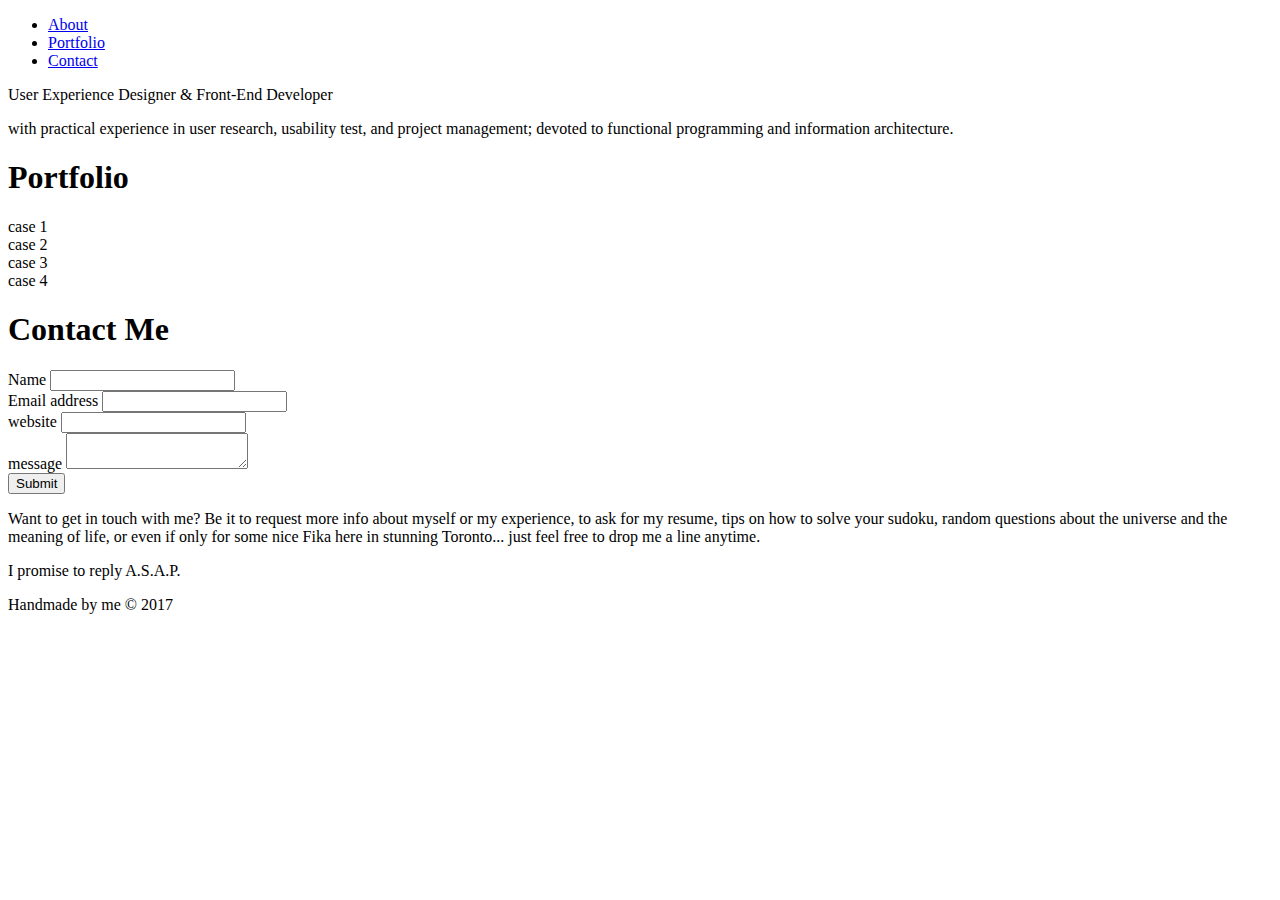
==== index.html @ ddbc1496 "Create index.html" ====
<!DOCTYPE html>
<html lang="en">

<head>

  <!--  Meta  -->
  <meta charset="UTF-8" />
  <title>My Portfolio</title>

  <!--  Styles  -->
  <link rel="stylesheet" href="styles/index.processed.css">
</head>

<body>
  <header>
    <nav>
      <ul>
        <li><a href="#about">About</a></li>
        <li><a href="#portfolio">Portfolio</a></li>
        <li><a href="#contact">Contact</a></li>
      </ul>
    </nav>
  </header>

  <content>
    <div id="about" class="section">
      <p>User Experience Designer & Front-End Developer</p>
      <p>with practical experience in user research, usability test, and project management; devoted to functional programming and information architecture.</p>
    </div>
    <div id="portfolio" class="section">
      <h1>Portfolio</h1>
      <div class="showcase col-5">case 1</div>
      <div class="showcase col-5">case 2</div>
      <div class="showcase col-5">case 3</div>
      <div class="showcase col-5">case 4</div>
    </div>
    <div id="contact" class="section">
      <h1>Contact Me</h1>

      <form class="col-6 contact">
        Name <input type="text" name="name" required><br> Email address <input type="email" name="email" required><br> website <input type="text" name="website"><br> message <textarea name="msg" row="10" col="30"></textarea><br>
        <input type="submit">
      </form>

      <div class="col-6 contact">
        <p>Want to get in touch with me? Be it to request more info about myself or my experience, to ask for my resume, tips on how to solve your sudoku, random questions about the universe and the meaning of life, or even if only for some nice Fika here in stunning Toronto... just feel free to drop me a line anytime.</p>

        <p>I promise to reply A.S.A.P.</p>
      </div>
    </div>
  </content>

  <footer>
    <p>Handmade by me © 2017</p>
    <a href="https://www.linkedin.com/in/wenxin-wang-delft/"></a>
    <a href="https://github.com/wenxin-z-wang"></a>
  </footer>
  <!-- Scripts -->
  <script src="scripts/index.js"></script>
</body>

</html>
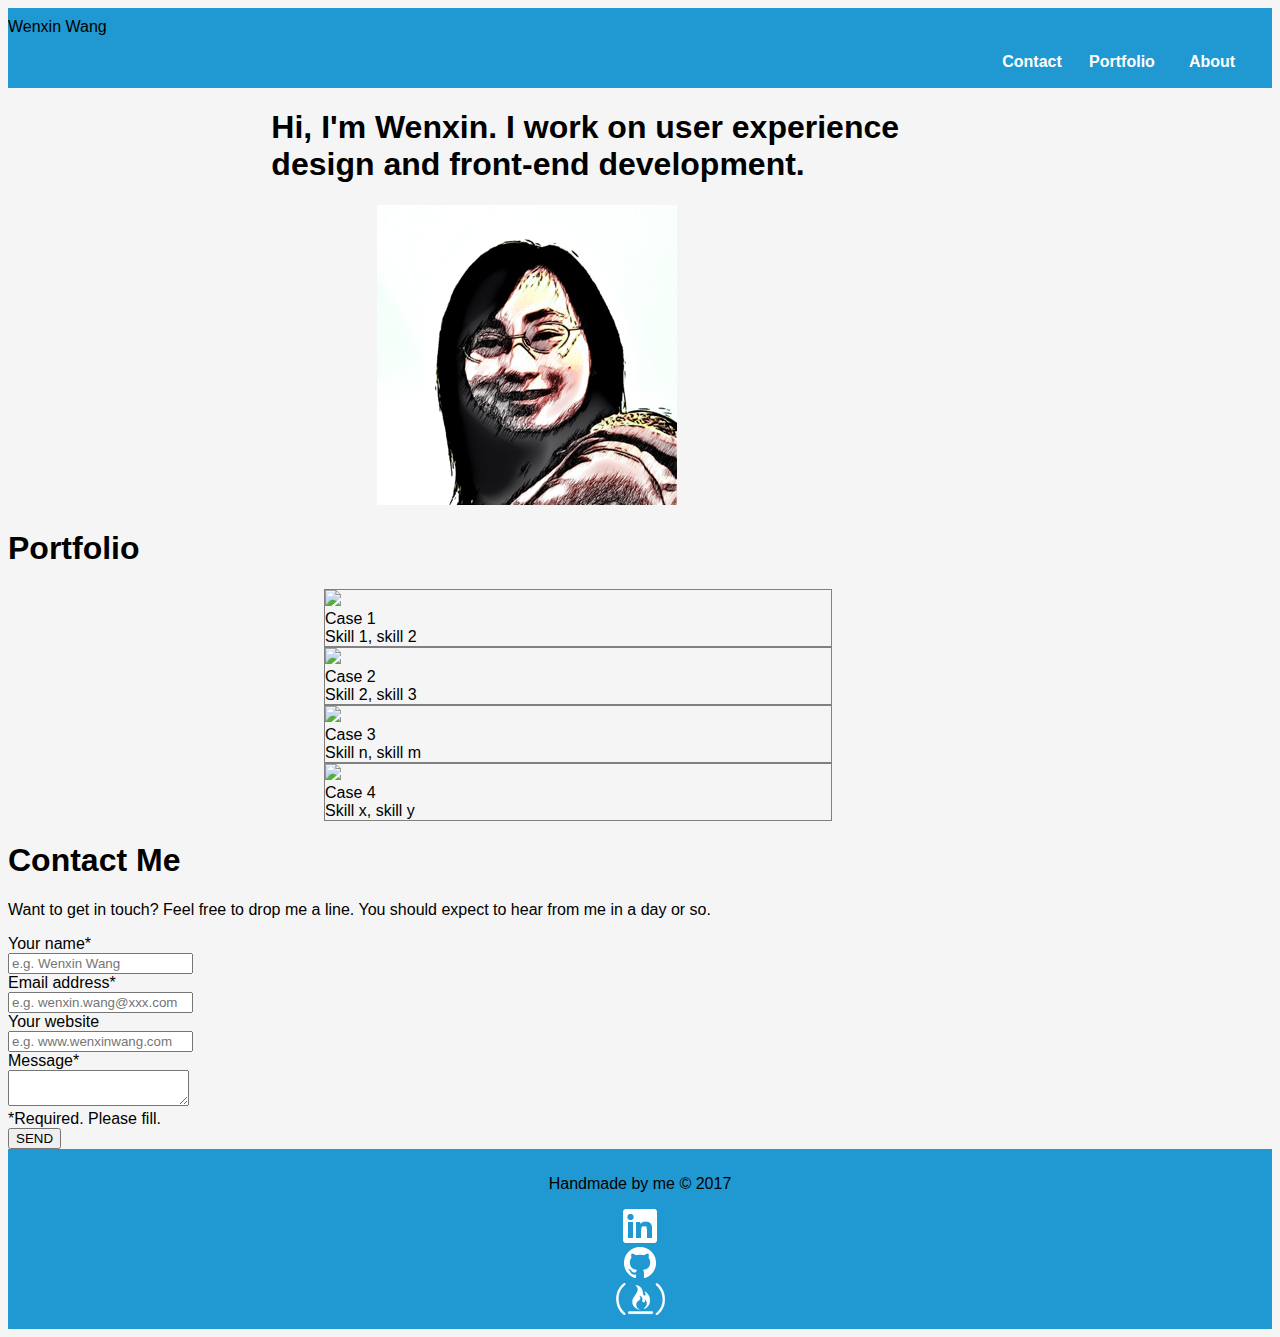
==== commit 6f574b4b: "Update index.html" ====
--- a/index.html
+++ b/index.html
@@ -5,14 +5,15 @@
 
   <!--  Meta  -->
   <meta charset="UTF-8" />
-  <title>My Portfolio</title>
+  <title>Wenxin Wang Portfolio</title>
 
   <!--  Styles  -->
-  <link rel="stylesheet" href="styles/index.processed.css">
+  <link rel="stylesheet" href="css/main.css">
 </head>
 
 <body>
   <header>
+    <div id="logo">Wenxin Wang</div>
     <nav>
       <ul>
         <li><a href="#about">About</a></li>
@@ -21,39 +22,89 @@
       </ul>
     </nav>
   </header>
-
+  <div id="about" class="section">
+	<div class="col-m-7">
+	  <h1>Hi, I'm Wenxin. I work on user experience design and front-end development.</h1>
+	</div>
+	<div class="col-m-5">
+	  <div id="profile">
+		<img src="img/profile.jpg" alt="image of me">
+	  </div>
+	</div>
+  </div>
+  
   <content>
-    <div id="about" class="section">
-      <p>User Experience Designer & Front-End Developer</p>
-      <p>with practical experience in user research, usability test, and project management; devoted to functional programming and information architecture.</p>
-    </div>
     <div id="portfolio" class="section">
       <h1>Portfolio</h1>
-      <div class="showcase col-5">case 1</div>
-      <div class="showcase col-5">case 2</div>
-      <div class="showcase col-5">case 3</div>
-      <div class="showcase col-5">case 4</div>
+      <div class="col-6">
+	    <div class="showcase">
+		  <a href='#'>
+	        <img src="http://lorempixel.com/600/400//technics/4">
+		  </a>
+			<div class="title">Case 1</div>
+			<div class="desc">Skill 1, skill 2</div>
+		</div>
+	  </div>
+      <div class="col-6">
+	    <div class="showcase">
+		  <a href='#'>
+	        <img src="http://lorempixel.com/600/400/technics/1">
+		  </a>
+			<div class="title">Case 2</div>
+			<div class="desc">Skill 2, skill 3</div>
+		</div>
+	  </div>
+      <div class="col-6">
+	    <div class="showcase">
+		  <a href='#'>
+	        <img src="http://lorempixel.com/600/400/technics/2">
+		  </a>
+			<div class="title">Case 3</div>
+			<div class="desc">Skill n, skill m</div>
+		</div>
+	  </div>
+      <div class="col-6">
+	    <div class="showcase">
+		  <a href='#'>
+	        <img src="http://lorempixel.com/600/400/technics/3">
+		  </a>
+			<div class="title">Case 4</div>
+			<div class="desc">Skill x, skill y</div>
+		</div>
+	  </div>
     </div>
     <div id="contact" class="section">
       <h1>Contact Me</h1>
+        <form>
+		  <p>Want to get in touch? Feel free to drop me a line. You should expect to hear from me in a day or so.</p>
+	Your name*<br> <input type="text" name="name" placeholder="e.g. Wenxin Wang" required><br> 
+		  Email address*<br> <input type="email" name="email" placeholder="e.g. wenxin.wang@xxx.com"required><br>
+		  Your website<br> <input type="text" name="website" placeholder="e.g. www.wenxinwang.com"><br>
+		  Message*<br> <textarea name="msg" row="10" required></textarea><br>
+		  <footnote>*Required. Please fill.<br>
+		  <input type="submit" value="SEND">
+		</form>
 
-      <form class="col-6 contact">
-        Name <input type="text" name="name" required><br> Email address <input type="email" name="email" required><br> website <input type="text" name="website"><br> message <textarea name="msg" row="10" col="30"></textarea><br>
-        <input type="submit">
-      </form>
-
-      <div class="col-6 contact">
-        <p>Want to get in touch with me? Be it to request more info about myself or my experience, to ask for my resume, tips on how to solve your sudoku, random questions about the universe and the meaning of life, or even if only for some nice Fika here in stunning Toronto... just feel free to drop me a line anytime.</p>
-
-        <p>I promise to reply A.S.A.P.</p>
-      </div>
     </div>
   </content>
-
   <footer>
     <p>Handmade by me © 2017</p>
-    <a href="https://www.linkedin.com/in/wenxin-wang-delft/"></a>
-    <a href="https://github.com/wenxin-z-wang"></a>
+	<div class="socialcontainer">
+		<div id="linkedin" class="social">
+		  <a href="https://www.linkedin.com/in/wenxin-wang-delft/"><img src="img/LinkedIn.png"></a>
+		  <!--<img id="linkedin" src="img/img_trans.gif"></a>-->
+		</div>
+	</div>
+ 	<div class="socialcontainer">
+		<div id="github" class="social">
+		  <a href="https://github.com/wenxinzwang"><img src="img/GitHub.png"></a>
+		</div>
+	</div>
+   	<div class="socialcontainer">
+		<div id="freecodecamp" class="social" title="freeCodeCamp">
+		  <a href="https://www.freecodecamp.com/wenxin-z-wang"><img src="img/freeCodeCamp.png"></a>
+		</div>
+	</div>
   </footer>
   <!-- Scripts -->
   <script src="scripts/index.js"></script>
--- a/css/main.css
+++ b/css/main.css
@@ -0,0 +1,110 @@
+/**
+ * index.scss
+ * - Add any styles you want here!
+ */
+*{
+  box-sizing: border;
+}
+
+body {
+  background: #f5f5f5;
+  font-family: arial;
+}
+
+header, footer {
+  background-color: #2098D1;
+  padding: 10px 0;
+  display: block;
+  width: 100%;
+}
+
+header{
+  height:60px;
+}
+
+footer{
+  text-align: center;
+}
+
+nav ul {
+  list-style-type: none;
+  padding: 0px;
+  margin: 15px;
+  display: block;
+}
+
+nav li {
+  font-weight: bold;
+  float: right;
+  width: 90px;
+}
+li a{
+  text-decoration: none;
+  color: white;
+  display: block;
+  text-align: center;
+  transition: border-bottom 2s;
+  border: 2px solid transparent;
+}
+
+li a:hover{
+  border-bottom: 2px solid #045F8C;
+}
+
+li a:active{
+  border-bottom: 2px solid white;
+}
+
+.showcase{
+  width:80%;
+  float: left;
+  border:1px solid grey;
+}
+
+.contact{
+  float:left;
+}
+
+.section::after{
+  content: "";
+  clear: both;
+  display: table;
+}
+.section div{
+  margin:auto;
+}
+[class*="col-"] {
+    width: 100%;
+}
+
+@media only screen and (min-width:1020px){
+/* For desktop: */
+  .col-1 {width: 8.33%;}
+  .col-2 {width: 16.66%;}
+  .col-3 {width: 25%;}
+  .col-4 {width: 33.33%;}
+  .col-5 {width: 41.66%;}
+  .col-6 {width: 50%;}
+  .col-7 {width: 58.33%;}
+  .col-8 {width: 66.66%;}
+  .col-9 {width: 75%;}
+  .col-10 {width: 83.33%;}
+  .col-11 {width: 91.66%;}
+  .col-12 {width: 100%;}
+}
+
+@media only screen and (min-width:768px){
+  /* For tablet: */
+  .col-m-1 {width: 8.33%;}
+  .col-m-2 {width: 16.66%;}
+  .col-m-3 {width: 25%;}
+  .col-m-4 {width: 33.33%;}
+  .col-m-5 {width: 41.66%;}
+  .col-m-6 {width: 50%;}
+  .col-m-7 {width: 58.33%;}
+  .col-m-8 {width: 66.66%;}
+  .col-m-9 {width: 75%;}
+  .col-m-10 {width: 83.33%;}
+  .col-m-11 {width: 91.66%;}
+  .col-m-12 {width: 100%;}
+}
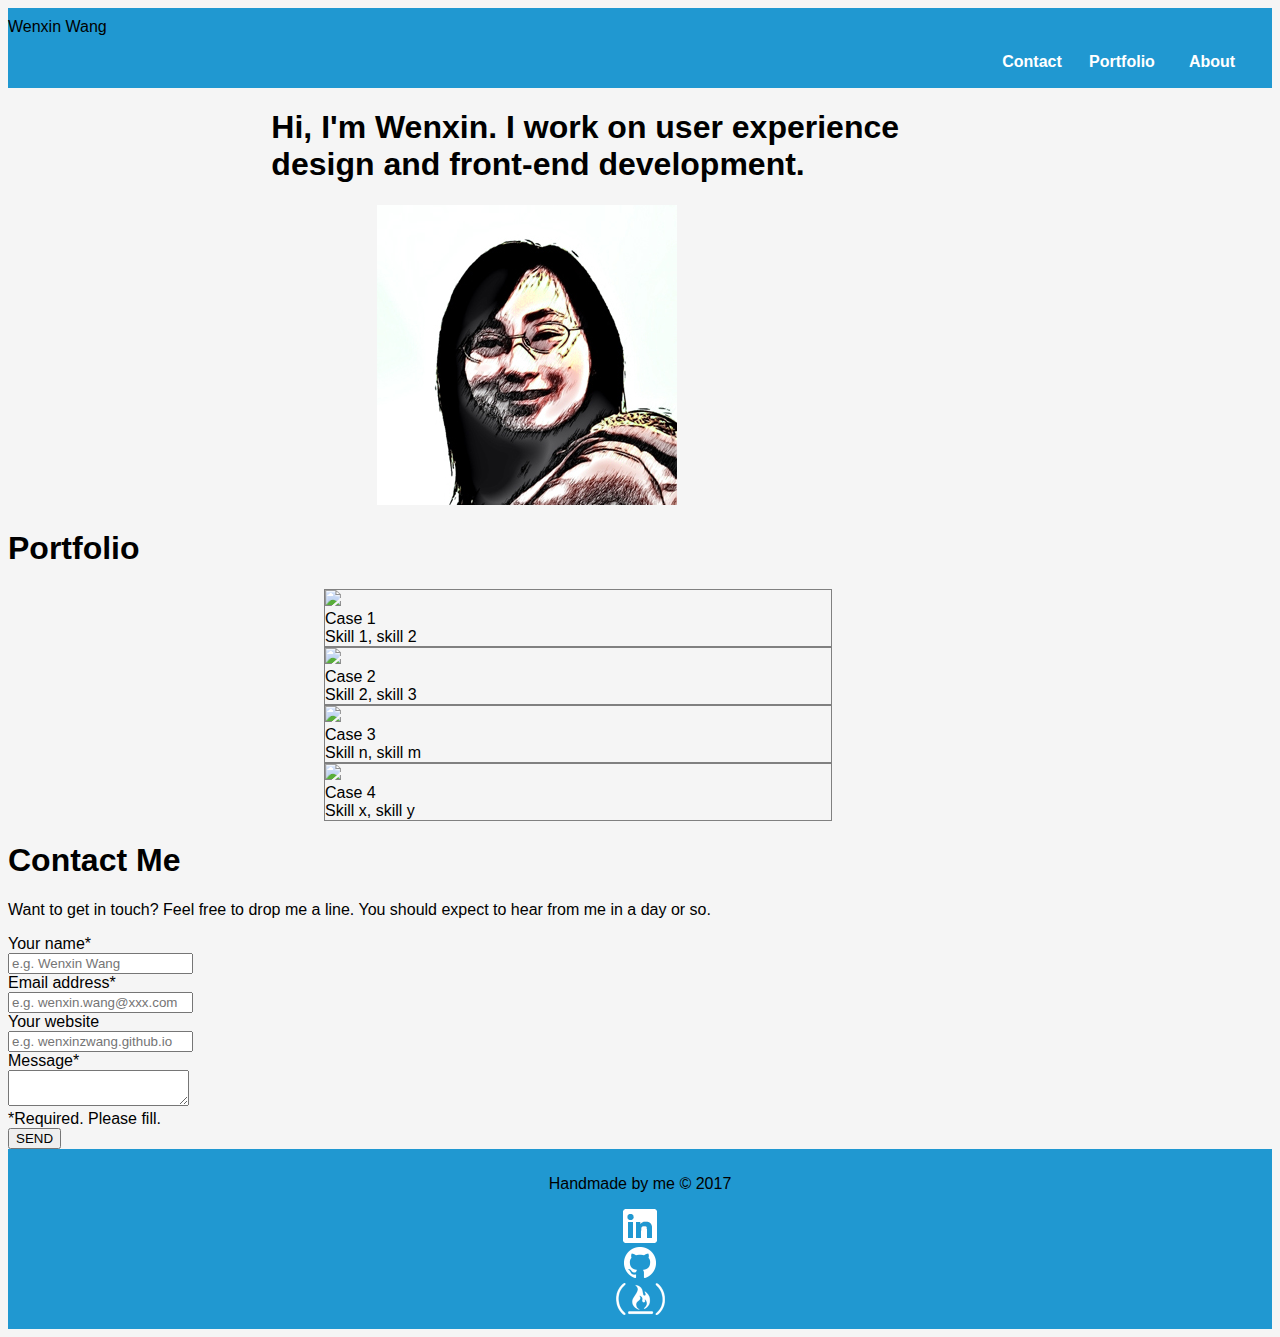
==== commit 28e7a939: "Update index.html" ====
--- a/index.html
+++ b/index.html
@@ -79,7 +79,7 @@
 		  <p>Want to get in touch? Feel free to drop me a line. You should expect to hear from me in a day or so.</p>
 	Your name*<br> <input type="text" name="name" placeholder="e.g. Wenxin Wang" required><br> 
 		  Email address*<br> <input type="email" name="email" placeholder="e.g. wenxin.wang@xxx.com"required><br>
-		  Your website<br> <input type="text" name="website" placeholder="e.g. www.wenxinwang.com"><br>
+		  Your website<br> <input type="text" name="website" placeholder="e.g. wenxinzwang.github.io"><br>
 		  Message*<br> <textarea name="msg" row="10" required></textarea><br>
 		  <footnote>*Required. Please fill.<br>
 		  <input type="submit" value="SEND">
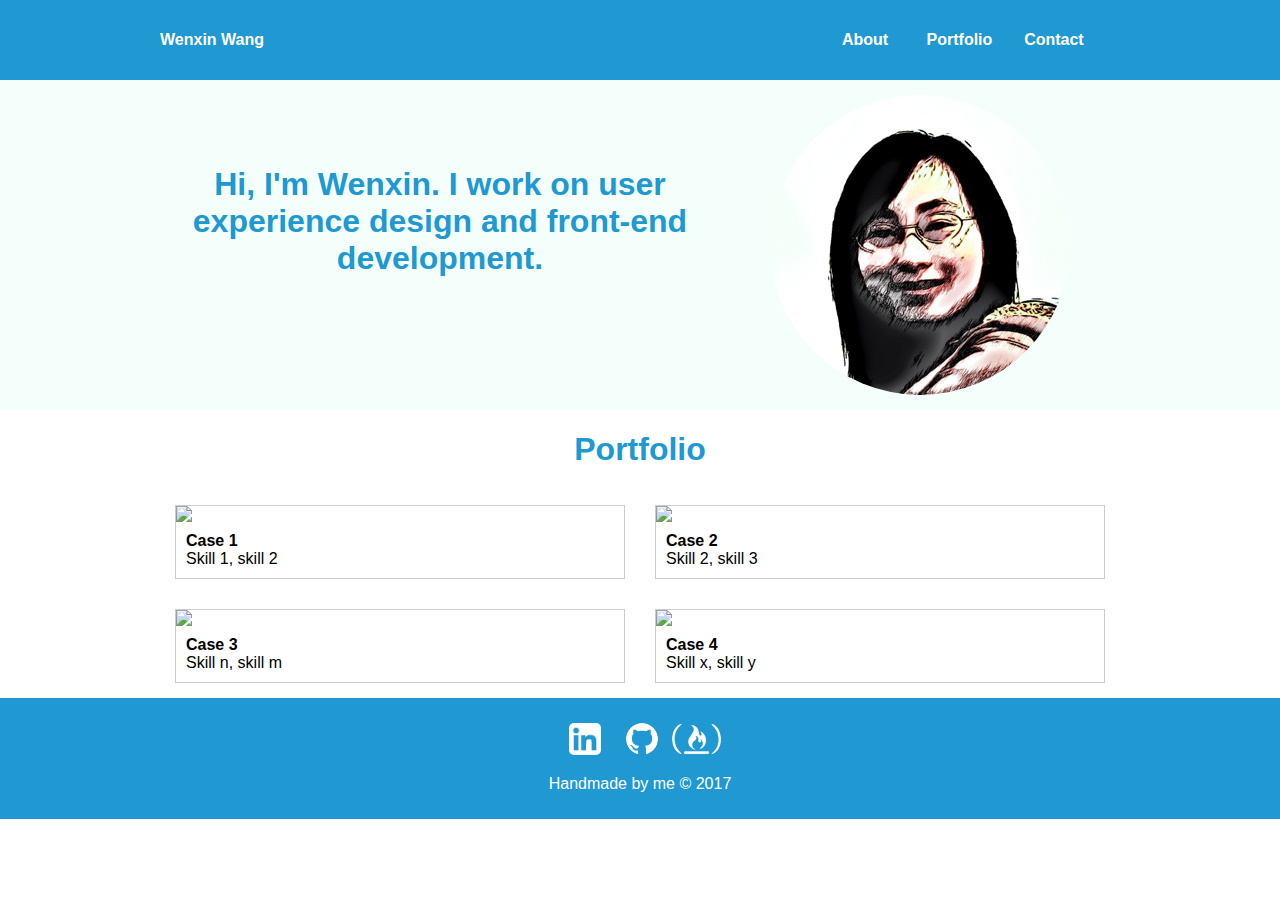
==== commit f53c971a: "hide contact form" ====
--- a/index.html
+++ b/index.html
@@ -73,9 +73,9 @@
 		</div>
 	  </div>
     </div>
-    <div id="contact" class="section">
-      <h1>Contact Me</h1>
-        <form>
+    <!-- <div id="contact" class="section">
+      <h1>Contact Me@</h1>
+       <form>
 		  <p>Want to get in touch? Feel free to drop me a line. You should expect to hear from me in a day or so.</p>
 	Your name*<br> <input type="text" name="name" placeholder="e.g. Wenxin Wang" required><br> 
 		  Email address*<br> <input type="email" name="email" placeholder="e.g. wenxin.wang@xxx.com"required><br>
@@ -84,14 +84,13 @@
 		  <footnote>*Required. Please fill.<br>
 		  <input type="submit" value="SEND">
 		</form>
-
+-->
     </div>
   </content>
   <footer>
-    <p>Handmade by me © 2017</p>
-	<div class="socialcontainer">
+	<div id="contact" class="socialcontainer">
 		<div id="linkedin" class="social">
-		  <a href="https://www.linkedin.com/in/wenxin-wang-delft/"><img src="img/LinkedIn.png"></a>
+		  <a href="https://www.linkedin.com/in/wenxin-zy-wang-/"><img src="img/LinkedIn.png"></a>
 		  <!--<img id="linkedin" src="img/img_trans.gif"></a>-->
 		</div>
 	</div>
@@ -105,9 +104,10 @@
 		  <a href="https://www.freecodecamp.com/wenxin-z-wang"><img src="img/freeCodeCamp.png"></a>
 		</div>
 	</div>
+     <p>Handmade by me © 2017</p>
   </footer>
   <!-- Scripts -->
   <script src="scripts/index.js"></script>
 </body>
 
-</html>
+</html>--- a/css/main.css
+++ b/css/main.css
@@ -3,78 +3,33 @@
  * - Add any styles you want here!
  */
 *{
-  box-sizing: border;
-}
-
-body {
-  background: #f5f5f5;
-  font-family: arial;
-}
-
-header, footer {
-  background-color: #2098D1;
-  padding: 10px 0;
-  display: block;
-  width: 100%;
-}
-
-header{
-  height:60px;
-}
-
-footer{
-  text-align: center;
-}
-
-nav ul {
-  list-style-type: none;
-  padding: 0px;
-  margin: 15px;
-  display: block;
-}
-
-nav li {
-  font-weight: bold;
-  float: right;
-  width: 90px;
-}
-li a{
-  text-decoration: none;
-  color: white;
-  display: block;
-  text-align: center;
-  transition: border-bottom 2s;
-  border: 2px solid transparent;
-}
-
-li a:hover{
-  border-bottom: 2px solid #045F8C;
-}
-
-li a:active{
-  border-bottom: 2px solid white;
-}
-
-.showcase{
-  width:80%;
-  float: left;
-  border:1px solid grey;
-}
-
-.contact{
-  float:left;
-}
-
-.section::after{
-  content: "";
-  clear: both;
-  display: table;
-}
-.section div{
-  margin:auto;
-}
+  box-sizing: border-box;
+}
+
 [class*="col-"] {
     width: 100%;
+	float: left;
+	padding: 15px;
+}
+
+[class*="col-"] div{
+	margin: auto;
+}
+
+@media only screen and (min-width:768px){
+  /* For tablet: */
+  .col-m-1 {width: 8.33%;}
+  .col-m-2 {width: 16.66%;}
+  .col-m-3 {width: 25%;}
+  .col-m-4 {width: 33.33%;}
+  .col-m-5 {width: 41.66%;}
+  .col-m-6 {width: 50%;}
+  .col-m-7 {width: 58.33%;}
+  .col-m-8 {width: 66.66%;}
+  .col-m-9 {width: 75%;}
+  .col-m-10 {width: 83.33%;}
+  .col-m-11 {width: 91.66%;}
+  .col-m-12 {width: 100%;}
 }
 
 @media only screen and (min-width:1020px){
@@ -93,18 +48,265 @@
   .col-12 {width: 100%;}
 }
 
-@media only screen and (min-width:768px){
-  /* For tablet: */
-  .col-m-1 {width: 8.33%;}
-  .col-m-2 {width: 16.66%;}
-  .col-m-3 {width: 25%;}
-  .col-m-4 {width: 33.33%;}
-  .col-m-5 {width: 41.66%;}
-  .col-m-6 {width: 50%;}
-  .col-m-7 {width: 58.33%;}
-  .col-m-8 {width: 66.66%;}
-  .col-m-9 {width: 75%;}
-  .col-m-10 {width: 83.33%;}
-  .col-m-11 {width: 91.66%;}
-  .col-m-12 {width: 100%;}
-}
+body {
+  /* background: #f5f5f5; */
+  font-family: arial;
+  margin: 0px;
+  overflow: auto;
+}
+
+header, footer {
+  background-color: #2098D1;
+  /*padding: 10px 0;*/
+  display: block;
+  width: 100%;
+  margin: 0px;
+  color: white;
+}
+
+header {
+  height: 120px; 
+  padding: 0px;
+  position: relative;
+}
+@media only screen and (min-width: 450px){
+  header{
+    height: 80px
+  }
+}
+footer{
+  text-align: center;
+  padding: 25px 0px 10px;
+}
+
+#logo{
+	font-weight: bold;
+	position: absolute;
+	top: 50%;
+	transform: translateY(-50%);
+	padding-left: 20px;
+}
+@media only screen and (min-width: 1020px){
+	#logo{
+		left:12.5%;
+		padding: 0;
+	}
+}
+
+nav {
+  display: block;
+  height: 100%;
+  width: 100%;
+  position: relative; /* need this line to vertically align <ul> in center */
+}
+nav ul {
+  list-style-type: none;
+  padding: 0px;
+  margin: 0px; /*15px*/
+  display: block;
+  width: 90px;
+  position: absolute;
+  right:0px;
+  top: 50%;
+  transform: translate(0px, -50%);
+  margin-right: 20px;
+}
+@media only screen and (min-width: 450px){
+  nav ul{
+    width: 300px;
+	margin: 0px;
+  }
+}
+@media only screen and (min-width: 1020px){
+	nav ul{
+		right:12.5%;
+	}
+}
+nav ul li {
+  font-weight: bold;
+  display: inline-block;
+  width: 90px;
+  padding: 5px;
+}
+
+nav ul li a{
+  text-decoration: none;
+  color: white;
+  display: block;
+  text-align: center;
+  transition: border-bottom 1s;
+  border-bottom: 2px solid white;
+}
+@media only screen and (min-width: 450px){
+	nav ul li a{
+		border: 2px solid transparent;
+	}
+}
+
+nav ul li a:hover{
+  border-bottom: 2px solid #045F8C;
+}
+
+nav ul li a:active{
+  border-bottom: 2px solid white;
+}
+
+#about{
+	background-color:#F4FFFB; /*#2098D1;*/
+	width: 100%;
+}
+@media only screen and (min-width: 1020px){
+	#about{
+		padding: 0px 12.5%;
+	}
+}
+
+h1{
+	color: #2098D1;
+}
+
+#about h1{
+	padding-top: 50px;
+}
+
+#profile{
+	width: 300px;
+	height: 300px;
+	margin: auto;	
+}
+
+#profile img{
+	border-radius: 50%;
+	width: 300px;
+	height:300px;
+	margin: auto;
+}
+img{
+	max-width: 100%;
+}
+
+h1{
+	text-align: center;
+}
+content{
+	display: block;
+	margin: auto;
+	overflow:auto;
+	width: 100%;
+}
+@media only screen and (min-width: 1020px){
+	content{
+		width:75%;
+	}
+}
+
+.section::after{
+  content: "";
+  clear: both;
+  display: table;
+}
+
+
+.showcase{
+	max-width: 600px;
+	/*max-height: 400px;*/
+	height: auto;
+	margin: auto;
+	border: 1px solid #ccc;
+}
+
+.showcase:hover{
+	border: 1px solid #777;
+}
+
+.showcase img{
+  max-width: 100%;
+  height: auto;
+  display: block;
+}
+.showcase .title{
+	font-weight: bold;
+	padding: 10px 10px 0px 10px;
+}
+.showcase .desc{
+	padding: 0px 10px 10px 10px;
+}
+
+#contact{
+	padding: 0 15px;
+}
+
+#contact p{
+	text-align: justify;
+}
+
+form{
+	max-width: 800px;
+	margin: auto;
+}
+
+input, textarea{
+	width: 100%;
+	padding: 10px;
+}
+
+input{
+	margin-bottom: 15px;
+
+}
+
+textarea{
+	height: 150px;
+}
+
+input[type="submit"]{
+	background-color: #2098D1;
+	border: none;
+	color: white;
+	font-weight: bold;
+	font-size: larger;
+	margin: 15px auto 30px;
+}
+
+input[type="submit"]:hover{
+	background-color: #045F8C;
+	/*border:1px solid #045F8C;*/
+}
+
+footnote{
+	font-size: smaller;
+}
+
+.socialcontainer{
+	height: 32px;
+	/*width: 42px;*/
+	padding: 0 5px;
+	display: inline-block;
+}
+.social{
+	/*background-color: white;
+	border: 1px solid white;*/
+	height: 32px;
+	width: 32px;
+	display: inline-block;
+	margin: auto;
+	overflow: hidden;
+}
+
+.social:hover{
+	background-color: #045F8C;
+}
+
+#linkedin{
+	border-radius: 5px;
+}
+
+#github{
+	border-radius: 50%;
+}
+
+#freecodecamp{
+	height: 32px;
+	width: 49px;
+	border-radius: 14px;
+}
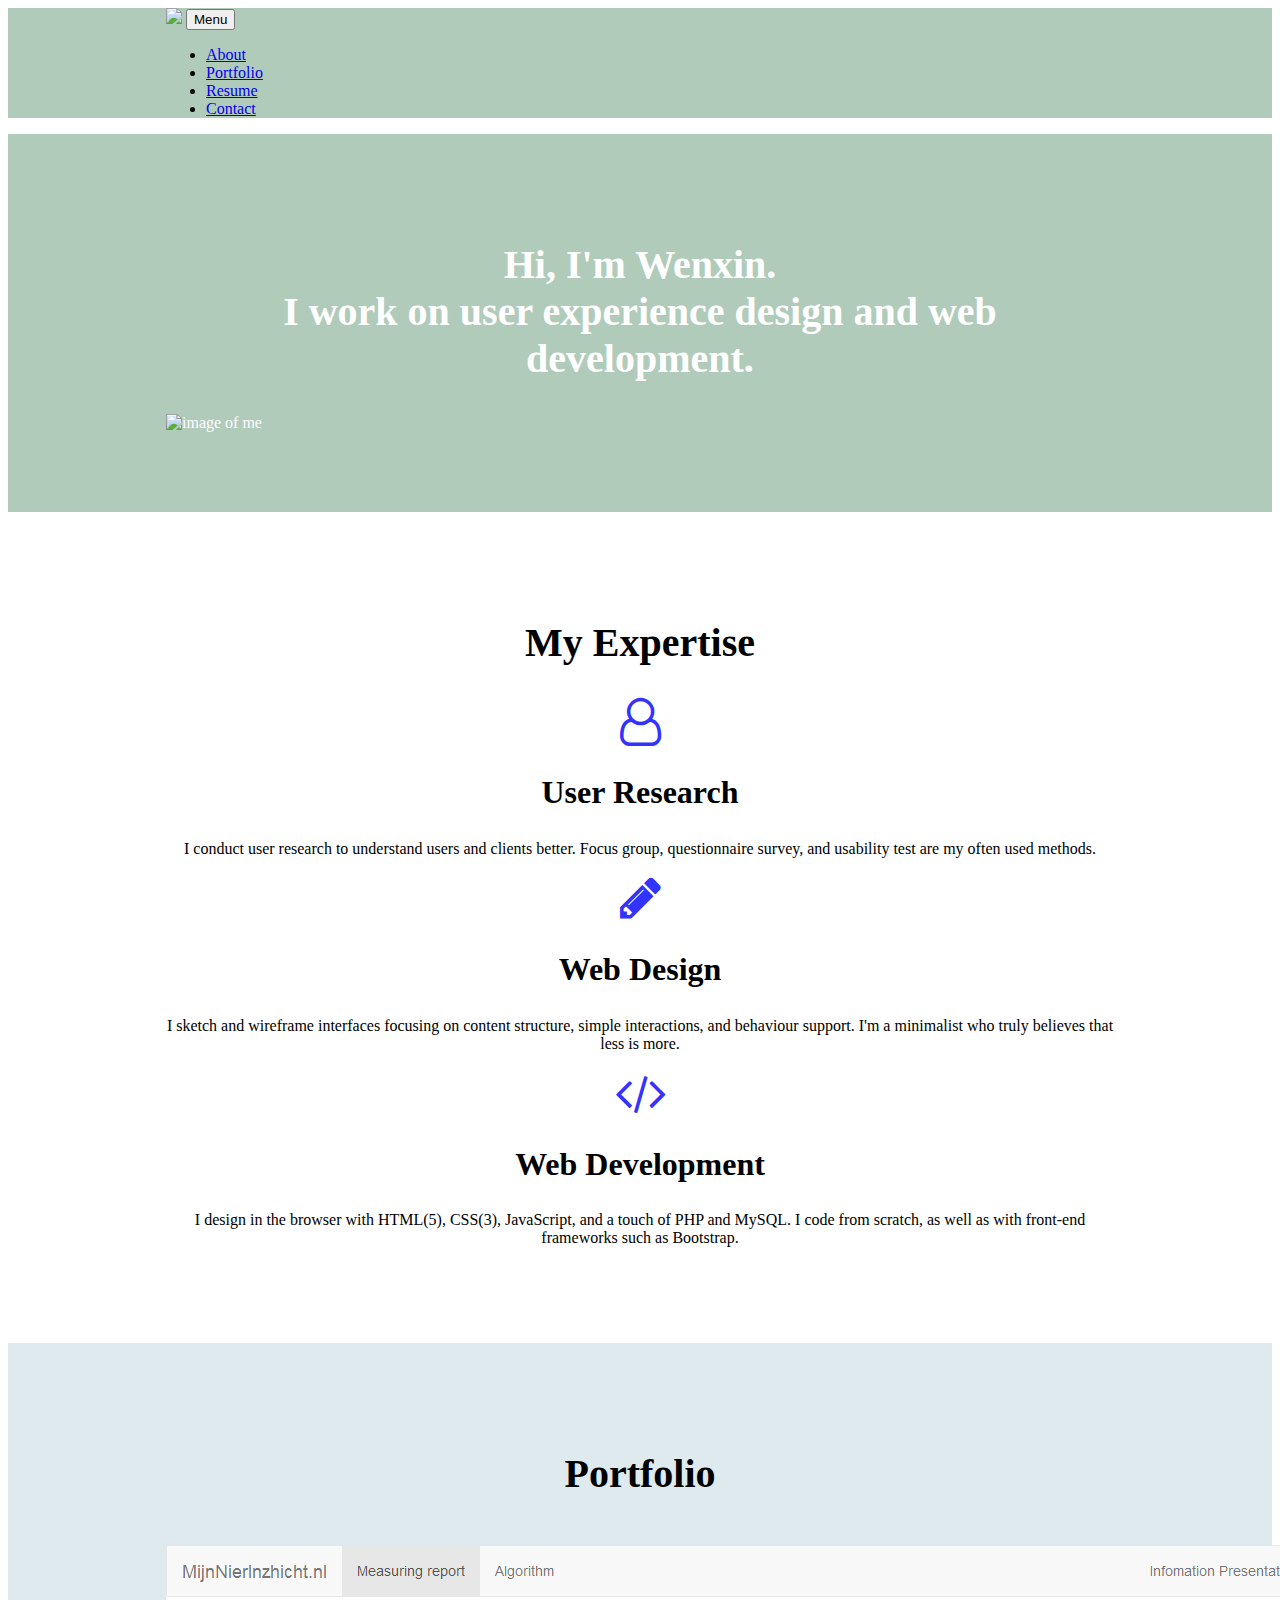
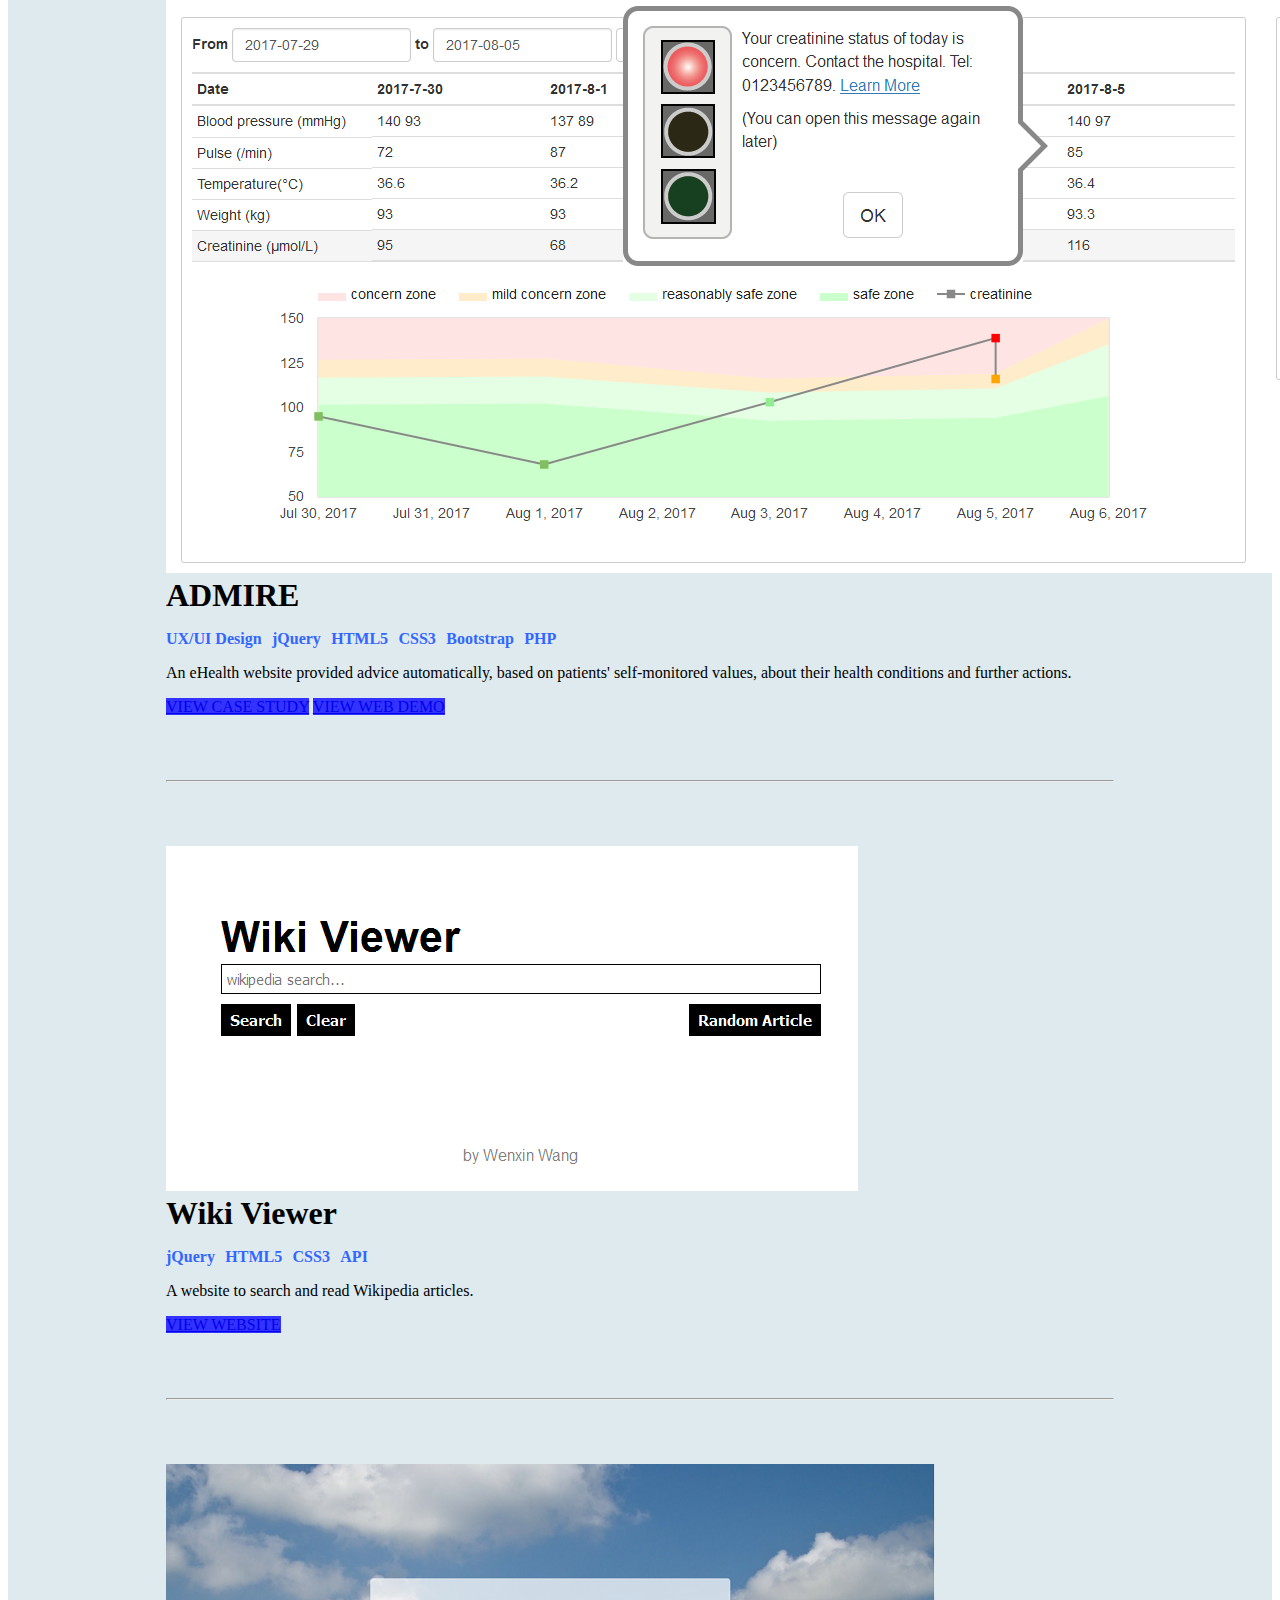
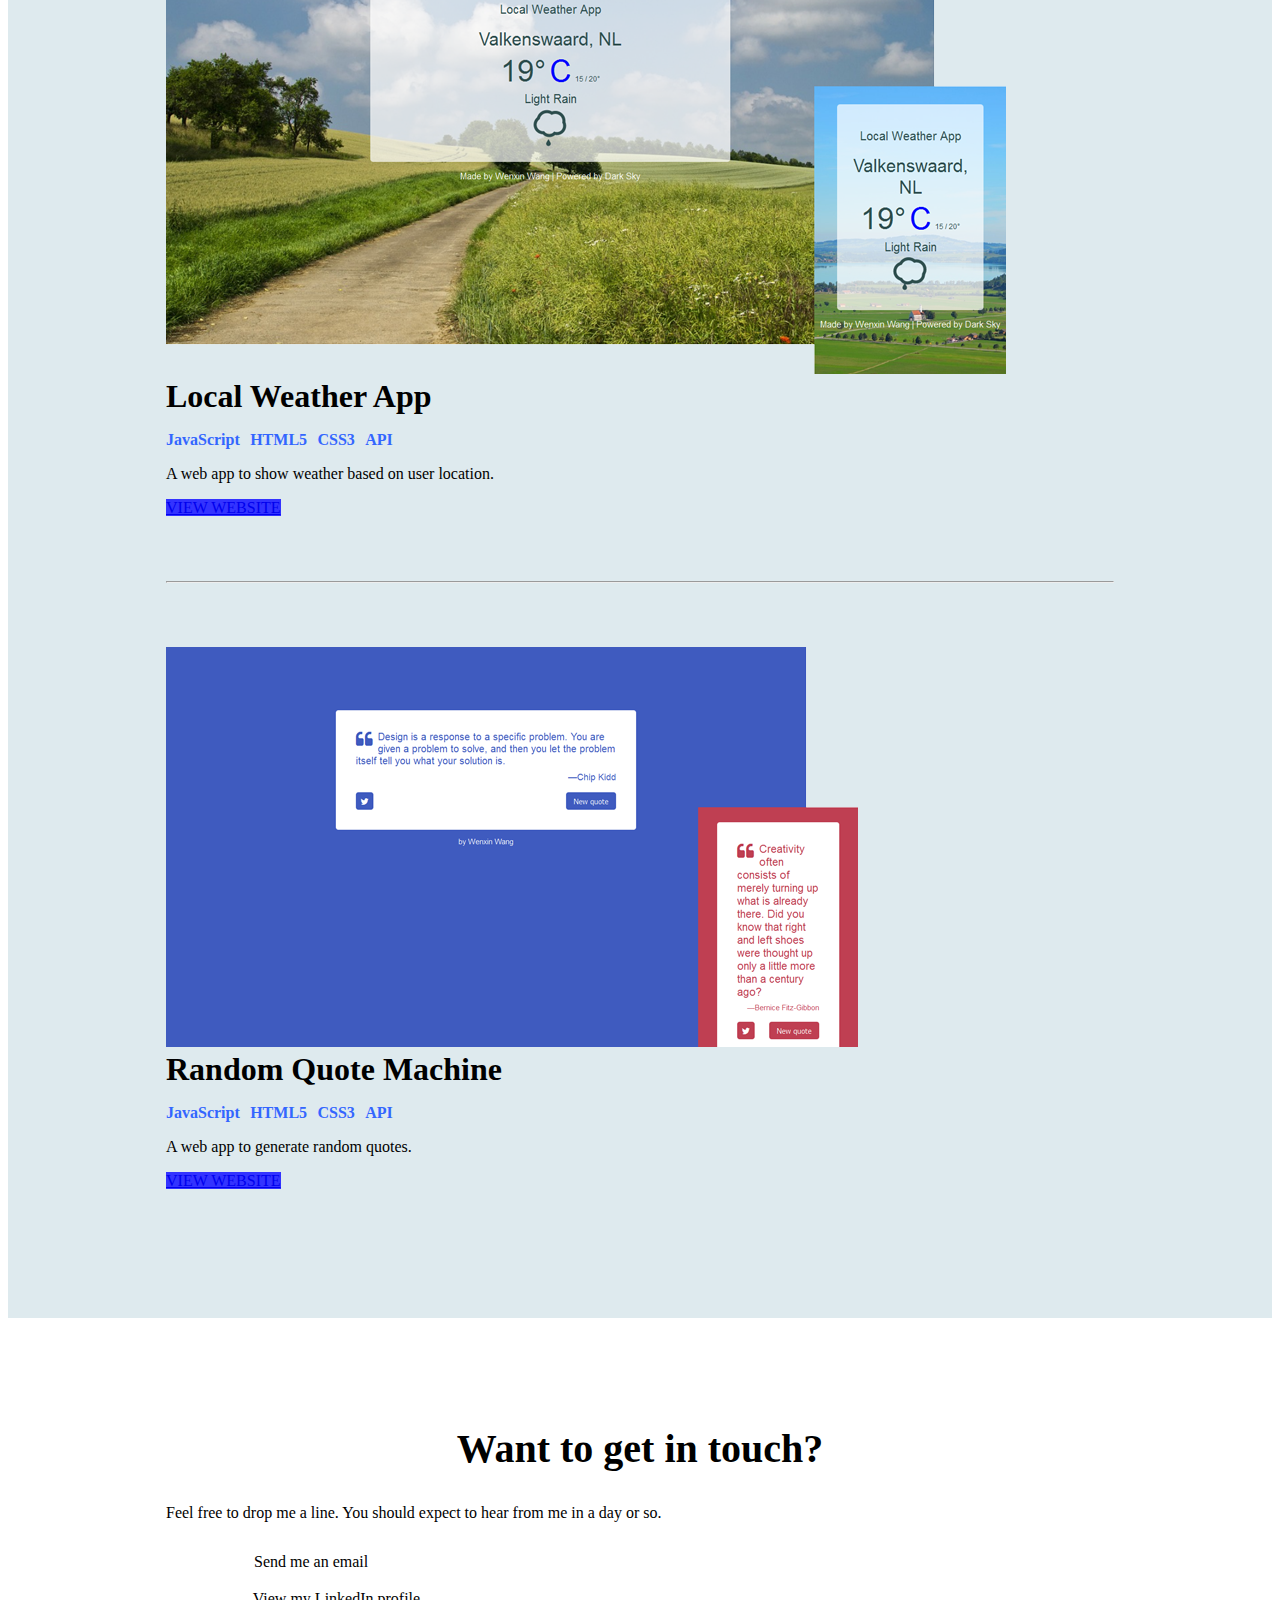
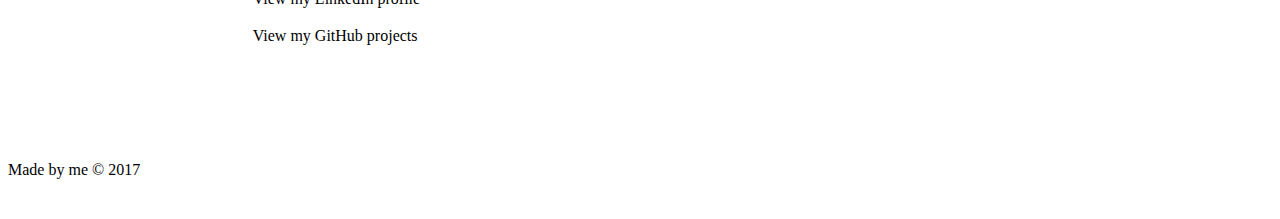
==== commit 19df14fc: "Update index.html" ====
--- a/index.html
+++ b/index.html
@@ -2,112 +2,176 @@
 <html lang="en">
 
 <head>
-
   <!--  Meta  -->
   <meta charset="UTF-8" />
+  <meta name="viewport" content="width=device-width, initial-scale=1, shrink-to-fit=no">
+    
   <title>Wenxin Wang Portfolio</title>
-
+	
   <!--  Styles  -->
-  <link rel="stylesheet" href="css/main.css">
+  <!-- Bootstrap CSS -->
+  <link rel="stylesheet" href="https://maxcdn.bootstrapcdn.com/bootstrap/4.0.0-beta/css/bootstrap.min.css" 
+  integrity="sha384-/Y6pD6FV/Vv2HJnA6t+vslU6fwYXjCFtcEpHbNJ0lyAFsXTsjBbfaDjzALeQsN6M" crossorigin="anonymous">
+  <!-- font awesome -->
+  <link rel="stylesheet" href="https://cdnjs.cloudflare.com/ajax/libs/font-awesome/4.7.0/css/font-awesome.min.css">
+  <link rel="stylesheet" href="mainStyle.css"
 </head>
 
 <body>
-  <header>
-    <div id="logo">Wenxin Wang</div>
-    <nav>
-      <ul>
-        <li><a href="#about">About</a></li>
-        <li><a href="#portfolio">Portfolio</a></li>
-        <li><a href="#contact">Contact</a></li>
-      </ul>
-    </nav>
+  <header">
+    <nav class="navbar navbar-expand-lg navbar-dark bg-1">
+	  
+      <a class="navbar-brand" href="#"><img src="img/logo.png"/></a>
+      <button class="navbar-toggler" type="button" data-toggle="collapse" data-target="#navbarToggler" aria-controls="navbarToggler" 
+      aria-expanded="false" aria-label="Toggle navigation">
+        <span class="navbar-toggler-icon"></span> Menu
+      </button>
+
+      <div class="collapse navbar-collapse navbar-right" id="navbarToggler">
+        <ul class="navbar-nav ml-auto mt-2 mt-lg-0 justify-content-end">
+          <li class="nav-item active">
+            <a class="nav-link" href="#about">About <span class="sr-only">(current)</span></a>
+          </li>
+          <li class="nav-item">
+            <a class="nav-link" href="#portfolio">Portfolio</a>
+          </li>
+		  <li class="nav-item" title="Resume in pdf format">
+            <a class="nav-link" href="resume-wwang-front_end_UX.pdf">Resume</a>
+          </li>
+          <li class="nav-item">
+            <a class="nav-link" href="#contact">Contact</a>
+          </li>
+        </ul>
+      </div>
+	  </nav>
   </header>
-  <div id="about" class="section">
-	<div class="col-m-7">
-	  <h1>Hi, I'm Wenxin. I work on user experience design and front-end development.</h1>
-	</div>
-	<div class="col-m-5">
-	  <div id="profile">
-		<img src="img/profile.jpg" alt="image of me">
+  
+  <div id="about" class="container-fluid bg-1">
+    <div class="row  justify-content-center">
+	  <div class="col-sm-8">
+	    <h1>Hi, I'm Wenxin.<br>I work on user experience design and web development.</h1>
+	  </div>
+	  <div class="col-sm-4 text-center">
+		  <img src="img/profile.jpg" alt="image of me" class="img-fluid rounded">
 	  </div>
 	</div>
   </div>
   
-  <content>
-    <div id="portfolio" class="section">
-      <h1>Portfolio</h1>
-      <div class="col-6">
-	    <div class="showcase">
-		  <a href='#'>
-	        <img src="http://lorempixel.com/600/400//technics/4">
-		  </a>
-			<div class="title">Case 1</div>
-			<div class="desc">Skill 1, skill 2</div>
+  <div id="expertise" class="container-fluid">
+    <h1>My Expertise</h1>
+    <div class="row justify-content-center">
+	  <div class="col-sm-4">
+	    <i class="fa fa-user-o"></i>
+	    <h2>User Research</h2>
+		<p>I conduct user research to understand users and clients better. 
+		Focus group, questionnaire survey, and usability test are my often used methods.</p>
+	  </div>
+	  
+	  <div class="col-sm-4">
+	    <i class="fa fa-pencil"></i>
+	    <h2>Web Design</h2>
+		<p>I sketch and wireframe interfaces focusing on content structure, simple interactions, and behaviour support. 
+		I'm a minimalist who truly believes that less is more.</p>
+	  </div>
+	  
+	  <div class="col-sm-4">
+	    <i class="fa fa-code"></i>
+	    <h2>Web Development</h2>
+		<p>I design in the browser with HTML(5), CSS(3), JavaScript, and a touch of PHP and MySQL.
+		I code from scratch, as well as with front-end frameworks such as Bootstrap.</p>
+	  </div>
+	</div>
+  </div>
+  
+  
+    <div id="portfolio" class="container-fluid">
+	  <h1>Portfolio</h1>
+	  <div class="row justify-content-center showcase">
+        <div class="col-md-8 order-md-2">
+		    <img src="img/admire.png" class="img-fluid">
+	    </div>
+		<div class="col-md-4">
+		  <h2 class="project-title">ADMIRE</h2>
+		  <ul class="project-skills"><li>UX/UI Design</li> <li>jQuery</li> <li>HTML5</li> <li>CSS3</li> <li>Bootstrap</li> <li>PHP</li></ul>
+		  <p>An eHealth website provided advice automatically, based on patients' self-monitored values, about their health conditions and further actions.</p>
+		  <a class="btn btn-primary" href="portfolio/admire.html">VIEW CASE STUDY</a>
+		  <a class="btn btn-primary" href="https://wenxinzwang.github.io/admire/" target="_blank">VIEW WEB DEMO</a>
+		</div>
+		<div class="col-md-12 order-md-12"><hr></div>
+	  </div>
+	  
+	  <div class="row justify-content-center showcase">
+        <div class="col-md-8">
+		    <img src="img/wikiviewer.png" class="img-fluid">
+	    </div>
+		<div class="col-md-4">
+		  <h2 class="project-title">Wiki Viewer</h2>
+		  <ul class="project-skills"><li>jQuery</li> <li>HTML5</li> <li>CSS3</li> <li>API</li></ul>
+		  <p>A website to search and read Wikipedia articles.</p>
+		  <a class="btn btn-primary" href="https://wenxinzwang.github.io/wikiviewer/" target="_blank">VIEW WEBSITE</a>
+		</div>
+		<div class="col-md-12 order-md-12"><hr></div>
+	  </div>
+	  
+	  <div class="row justify-content-center showcase">
+        <div class="col-md-8 order-md-2">
+		    <img src="img/localweather.png" class="img-fluid">
+	    </div>
+		<div class="col-md-4">
+		  <h2 class="project-title">Local Weather App</h2>
+		  <ul class="project-skills"><li>JavaScript</li> <li>HTML5</li> <li>CSS3</li> <li>API</li></ul>
+		  <p>A web app to show weather based on user location.</p>
+		  <a class="btn btn-primary" href="https://wenxinzwang.github.io/local-weather/" target="_blank">VIEW WEBSITE</a>
+		</div>
+		<div class="col-md-12 order-md-12"><hr></div>		
+	  </div>
+	  
+	  <div class="row justify-content-center showcase">
+        <div class="col-md-8 slideshow-container">
+		    <img src="img/randomquotes.png" class="img-fluid">
+	    </div>
+		<div class="col-md-4">
+		  <h2 class="project-title">Random Quote Machine</h2>
+		  <ul class="project-skills"><li>JavaScript</li> <li>HTML5</li> <li>CSS3</li> <li>API</li></ul>
+		  <p>A web app to generate random quotes.</p>
+		  <a class="btn btn-primary" href="https://wenxinzwang.github.io/random-quotes/" target="_blank">VIEW WEBSITE</a>
 		</div>
 	  </div>
-      <div class="col-6">
-	    <div class="showcase">
-		  <a href='#'>
-	        <img src="http://lorempixel.com/600/400/technics/1">
-		  </a>
-			<div class="title">Case 2</div>
-			<div class="desc">Skill 2, skill 3</div>
-		</div>
+	</div>
+    <div id="contact" class="container-fluid bg-dark text-white text-center">
+      <div class="row">
+	    <div class="col-sm-6 text-sm-right">
+          <h1 class="text-sm-right">Want to get in touch?</h1>
+	      <p>Feel free to drop me a line. You should expect to hear from me in a day or so.</p>
+	    </div>
+	    <div class="col-sm-6 text-left">
+	      <ul>
+	        <li><a href="mailto:wangwxzy@gmail.com"><span class="align-text-top"><i class="fa fa-envelope"></i></span></a>Send me an email</li>
+			<li>
+				<a href="https://www.linkedin.com/in/wenxin-zy-wang/" target="_blank"><span class="align-text-top"><i class="fa fa-linkedin"></i></span></a>
+				View my LinkedIn profile
+			</li>
+	        <li>
+				<a href="https://github.com/wenxinzwang" target="_blank"><span class="align-text-top"><i class="fa fa-github"></i></span></a>
+				View my GitHub projects
+			</li>
+	      </ul>
+        </div>
 	  </div>
-      <div class="col-6">
-	    <div class="showcase">
-		  <a href='#'>
-	        <img src="http://lorempixel.com/600/400/technics/2">
-		  </a>
-			<div class="title">Case 3</div>
-			<div class="desc">Skill n, skill m</div>
-		</div>
-	  </div>
-      <div class="col-6">
-	    <div class="showcase">
-		  <a href='#'>
-	        <img src="http://lorempixel.com/600/400/technics/3">
-		  </a>
-			<div class="title">Case 4</div>
-			<div class="desc">Skill x, skill y</div>
-		</div>
-	  </div>
-    </div>
-    <!-- <div id="contact" class="section">
-      <h1>Contact Me@</h1>
-       <form>
-		  <p>Want to get in touch? Feel free to drop me a line. You should expect to hear from me in a day or so.</p>
-	Your name*<br> <input type="text" name="name" placeholder="e.g. Wenxin Wang" required><br> 
-		  Email address*<br> <input type="email" name="email" placeholder="e.g. wenxin.wang@xxx.com"required><br>
-		  Your website<br> <input type="text" name="website" placeholder="e.g. wenxinzwang.github.io"><br>
-		  Message*<br> <textarea name="msg" row="10" required></textarea><br>
-		  <footnote>*Required. Please fill.<br>
-		  <input type="submit" value="SEND">
-		</form>
--->
-    </div>
-  </content>
-  <footer>
-	<div id="contact" class="socialcontainer">
-		<div id="linkedin" class="social">
-		  <a href="https://www.linkedin.com/in/wenxin-zy-wang-/"><img src="img/LinkedIn.png"></a>
-		  <!--<img id="linkedin" src="img/img_trans.gif"></a>-->
-		</div>
 	</div>
- 	<div class="socialcontainer">
-		<div id="github" class="social">
-		  <a href="https://github.com/wenxinzwang"><img src="img/GitHub.png"></a>
-		</div>
-	</div>
-   	<div class="socialcontainer">
-		<div id="freecodecamp" class="social" title="freeCodeCamp">
-		  <a href="https://www.freecodecamp.com/wenxin-z-wang"><img src="img/freeCodeCamp.png"></a>
-		</div>
-	</div>
-     <p>Handmade by me © 2017</p>
+	
+  <footer class="bg-dark text-white text-center">
+    <p>Made by me © 2017</p>
   </footer>
-  <!-- Scripts -->
-  <script src="scripts/index.js"></script>
+  
+  <!-- Scripts 
+  <script src="myScript.js"></script>-->
+    <script src="https://code.jquery.com/jquery-3.2.1.slim.min.js" 
+	integrity="sha384-KJ3o2DKtIkvYIK3UENzmM7KCkRr/rE9/Qpg6aAZGJwFDMVNA/GpGFF93hXpG5KkN" crossorigin="anonymous"></script>
+    <script src="https://cdnjs.cloudflare.com/ajax/libs/popper.js/1.11.0/umd/popper.min.js" 
+	integrity="sha384-b/U6ypiBEHpOf/4+1nzFpr53nxSS+GLCkfwBdFNTxtclqqenISfwAzpKaMNFNmj4" crossorigin="anonymous"></script>
+    <script src="https://maxcdn.bootstrapcdn.com/bootstrap/4.0.0-beta/js/bootstrap.min.js" 
+	integrity="sha384-h0AbiXch4ZDo7tp9hKZ4TsHbi047NrKGLO3SEJAg45jXxnGIfYzk4Si90RDIqNm1" crossorigin="anonymous"></script>
 </body>
 
-</html>+</html>
--- a/mainStyle.css
+++ b/mainStyle.css
@@ -0,0 +1,182 @@
+.bg-1 {
+  background-color: #B1CBBB; /*#92B558; #1abc9c;  Green */
+}
+
+.bg-2 {
+	background-color: #DEEAEE;
+	
+}
+
+.container-fluid {
+    padding-top: 5rem;
+    padding-bottom: 5rem;
+}
+
+header .container-fluid {
+    padding-top: 0;
+    padding-bottom: 0;
+}
+
+#about .row {
+  justify-content: center;
+  align-items: center;
+  color: #fff;
+}
+
+#about img {
+	width: 100%;
+	max-width: 250px;
+}
+
+h1 {
+	margin-bottom: 2rem;
+	font-size: 1.5rem;
+	font-weight: 700;
+	text-align: center;
+}
+
+h2 {
+	margin: 1rem 0;
+	font-size: 1.3rem;
+}
+
+#expertise {
+	text-align: center;
+}
+
+#expertise i.fa {
+	font-size: 3rem;
+	color: #3333ff;
+}
+
+#portfolio {
+	background-color: #DEEAEE;
+}
+
+.showcase {
+	padding: 0 0 2.2rem;
+	text-align: center;
+}
+.showcase hr {
+	margin-top: 2.2rem;
+	margin-bottom: 0;
+}
+
+.showcase a.btn:not(:only-of-type) {
+	margin-bottom: 0.4rem;
+}
+
+h2.project-title {
+	margin-bottom: 0.5rem;
+	font-weight: 700;
+}
+
+ul.project-skills {
+	padding-left: 0;
+	font-weight: 700;
+}
+
+.project-skills li {
+	display: inline;
+	color: #3366ff;
+	margin-right: 0.4rem;
+}
+
+.btn {
+	background-color: #3333ff;
+	border: none;
+}
+.btn:hover {
+	background-color: #0000e6;
+}
+
+#contact a {
+	color: #fff;
+	font-size: 2rem;
+	margin: 0 0.5rem;
+}
+#contact a:hover {
+	color: #B1CBBB;
+}
+
+#contact li {
+	list-style-type: none;
+}
+
+footer {
+	padding-bottom: 1rem;
+}
+
+h2.subtitle {
+	font-weight: 700;
+	font-size: 1rem;
+}
+
+.project-intro {
+	font-size: 1.2rem;
+	color: grey;
+	text-align: center;
+}
+
+
+/* Small devices (landscape phones, 576px and up) */
+@media (min-width: 576px) { 
+
+}
+
+/*Medium devices (tablets, 768px and up)*/
+@media (min-width: 768px) { 
+    .navbar{
+		padding-left: 12.5%;
+		padding-right: 12.5%;
+	}
+    
+	.container-fluid {
+		padding-left: 12.5%;
+		padding-right: 12.5%;
+	}
+	
+    h1 {
+		font-size: 2rem;
+	    font-weight: 700;
+    }
+
+    h2 {
+	    margin: 1.8rem 0;
+    }
+	
+	.showcase {
+	    padding: 1rem 0 3rem;
+		text-align: left;
+    }
+	
+	h2.project-title {
+	    margin-top: 0;
+    }
+	
+	.showcase hr {
+		margin-top: 4rem;
+		margin-bottom: 0;
+	}
+	
+	.project-intro p{
+		padding: 0 8%;
+	}
+}
+
+/* Large devices (desktops, 992px and up)*/
+@media (min-width: 992px) {  
+    
+	
+	
+}
+
+/*Extra large devices (large desktops, 1200px and up)*/
+@media (min-width: 1200px) {  
+	h1 {
+		font-size: 2.5rem;
+	}
+	h2 {
+		font-size: 2rem;
+	}
+}
